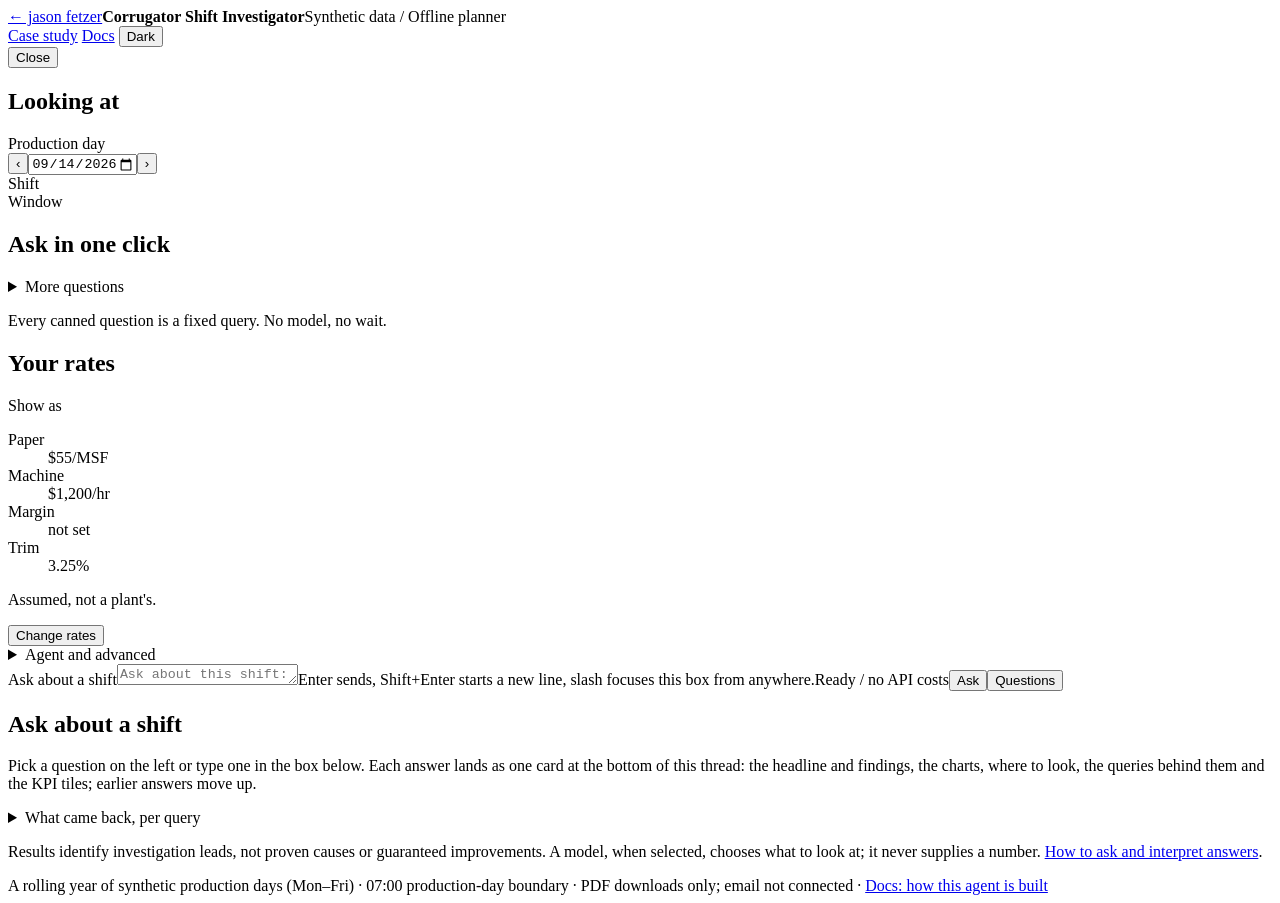
==== src/investigator/web/index.html @ 7dc9e1d8 "Merge pull request #120 from justfetz/claude/laughing-lamport-o7sme1 Case study: the one-page story " ====
<!doctype html>
<html lang="en"><head><script src="/theme.js"></script><meta charset="utf-8"><meta name="viewport" content="width=device-width, initial-scale=1, interactive-widget=resizes-content"><title>Corrugator Shift Investigator</title><link rel="stylesheet" href="/style.css"><script src="/trail.js" defer></script><script src="/money.js" defer></script><script src="/app.js" defer></script></head>
<body class="shell-page">
<header class="app"><div class="wrap">
<div class="brand"><a class="home" href="https://justfetz.github.io/">← jason fetzer</a><b>Corrugator Shift Investigator</b><span class="badge" id="mode-badge">Synthetic data / Offline planner</span></div>
<a class="top-link" href="/docs/case-study">Case study</a>
<a class="top-link" href="/docs">Docs</a>
<a id="evals-badge" class="evals-badge" href="/evals" hidden></a>
<button type="button" id="theme" class="theme-toggle" aria-pressed="false" title="Switch between light and dark theme">Dark</button>
</div></header>
<div class="shell">
<aside id="rail" class="rail" aria-label="Context and canned questions">
<button type="button" id="rail-close" class="secondary rail-close">Close</button>
<section class="panel" aria-label="Investigation scope">
<h2 class="panel-title">Looking at</h2>
<div class="field"><span class="field-label" id="day-label">Production day</span><div class="day-picker"><button type="button" id="day-prev" class="step" aria-label="Previous production day">‹</button><input id="day" type="date" min="2025-09-30" max="2026-09-30" value="2026-09-14" required aria-labelledby="day-label"><button type="button" id="day-next" class="step" aria-label="Next production day">›</button></div></div>
<p id="day-note" class="day-note" role="alert" hidden></p>
<div class="field"><span class="field-label" id="shift-label">Shift</span><div class="seg" id="shift-seg" role="group" aria-labelledby="shift-label"></div>
<select id="shift" hidden aria-hidden="true" tabindex="-1"><option value="1">1st / 07:00-15:00</option><option value="2" selected>2nd / 15:00-23:00</option><option value="3">3rd / 23:00-07:00</option></select>
<select id="scope" hidden aria-hidden="true" tabindex="-1"><option value="shift">One shift / 8 hours</option><option value="day">All shifts / full 24-hour day</option></select></div>
<div class="field"><span class="field-label" id="period-label">Window</span><div class="seg" id="period-seg" role="group" aria-labelledby="period-label"></div>
<select id="period" hidden aria-hidden="true" tabindex="-1"><option value="day">Production day</option><option value="week">Week ending on date</option><option value="month">Calendar month</option><option value="accounting">4-4-5 accounting period</option></select></div>
<p id="scope-help" class="scope-sentence" aria-live="polite"></p>
</section>
<section class="panel asks" aria-label="Canned questions">
<h2 class="panel-title">Ask in one click</h2>
<div class="canned-list" id="examples"></div>
<details class="more-questions" id="more-fold"><summary>More questions</summary><div class="canned-list" id="examples-more"></div></details>
<button id="report" class="canned" type="button" hidden title="The deterministic period report: output heatmap, daily matrix, recurring downtime and notes for the selected window">Period report</button>
<p class="panel-note">Every canned question is a fixed query. No model, no wait.</p>
</section>
<section class="panel rates" id="rates-panel" aria-label="Your rates">
<h2 class="panel-title" title="Assumed rates, not a plant's">Your rates</h2>
<div class="field units-field"><span class="field-label" id="units-label">Show as</span><div class="seg" id="units-seg" role="group" aria-labelledby="units-label"></div></div>
<dl class="rates-grid" id="rates-list"><dt>Paper</dt><dd>$55/MSF</dd><dt>Machine</dt><dd>$1,200/hr</dd><dt>Margin</dt><dd class="unset">not set</dd><dt>Trim</dt><dd>3.25%</dd></dl>
<form id="rates-form" class="rates-form" hidden novalidate aria-label="Change rates"><div id="rates-fields" class="rates-fields"></div><div class="rates-actions"><button id="rates-reset" class="secondary" type="button">Reset to the post's rates</button><button id="rates-done" type="submit">Done</button></div></form>
<p class="panel-note" id="rates-note">Assumed, not a plant's.</p>
<button id="rates-change" class="secondary" type="button" aria-expanded="false" aria-controls="rates-form">Change rates</button>
</section>
<details class="panel advanced" id="advanced"><summary>Agent and advanced</summary>
<label class="field mode-field"><span class="field-label">Agent for Ask the analyst</span><select id="mode"><option value="offline">Offline / free</option><option value="anthropic">Anthropic / your key</option><option value="openai">OpenAI / your key</option></select></label>
<label id="key-label" class="field" hidden><span id="key-label-text" class="field-label">API key (optional if configured on server)</span><input id="api-key" type="password" autocomplete="off" maxlength="512" placeholder="Used for this request only"></label>
<p class="panel-note" id="mode-help">Offline mode uses a small rule-based planner. No model calls or API charges.</p>
<label class="check switch"><input id="corrupt" type="checkbox"><span>Include a bad trim record</span><small>Injects one invalid setup into shift 2 so the affected metrics read Incomplete and the rejected value shows in the trail.</small></label>
<button id="reset" class="secondary" type="button">Clear the thread</button>
</details>
</aside>
<main>
<div class="composer"><button type="button" id="new-pill" class="new-pill" hidden aria-label="Jump to the newest answer">↓ new</button>
<form id="ask" class="askbar"><label for="question" class="sr-only">Ask about a shift</label><textarea id="question" rows="1" maxlength="2000" autocomplete="off" enterkeyhint="send" aria-describedby="ask-keys" placeholder="Ask about this shift: speed, downtime, waste, setups, orders, notes"></textarea><span id="ask-keys" class="sr-only">Enter sends, Shift+Enter starts a new line, slash focuses this box from anywhere.</span><span id="status" role="status">Ready / no API costs</span><button id="submit" type="submit">Ask</button><button id="analyst" class="secondary analyst" type="button" hidden title="A model picks the tools and writes the interpretation; every number still comes from the queries"><svg aria-hidden="true" width="16" height="16" viewBox="0 0 24 24" fill="none" stroke="currentColor" stroke-width="2" stroke-linecap="round" stroke-linejoin="round"><path d="M12 3v4M12 17v4M3 12h4M17 12h4M5.6 5.6l2.8 2.8M15.6 15.6l2.8 2.8M18.4 5.6l-2.8 2.8M8.4 15.6l-2.8 2.8"/></svg>Ask the analyst</button><button id="rail-toggle" class="secondary rail-toggle" type="button" aria-expanded="false" aria-controls="rail">Questions</button></form></div>
<div id="transcript" class="transcript" role="region" aria-label="Answers, oldest first; the newest is at the bottom">
<article id="card" class="card answer idle" aria-label="Answer" aria-busy="false">
<header class="card-head"><h2 id="card-title" tabindex="-1">Ask about a shift</h2><div id="card-meta" class="card-meta"></div></header>
<div id="messages" aria-live="polite"><p class="empty">Pick a question on the left or type one in the box below. Each answer lands as one card at the bottom of this thread: the headline and findings, the charts, where to look, the queries behind them and the KPI tiles; earlier answers move up.</p></div>
<div id="charts"></div>
<section id="money" class="money" aria-label="Where the money is, at your rates"></section>
<section id="look" class="look" aria-label="Where to look next in the records"></section>
<section id="queries" class="queries" aria-label="Queries that produced this answer"></section>
<div id="heatmaps" aria-label="Period output heatmap"></div>
<div id="kpis" class="kpis" aria-label="Period KPI tiles"></div>
<div id="metrics" class="metrics" aria-label="Shift KPI tiles"></div>
<section id="ledger" class="ledger" aria-label="The arithmetic behind the dollars"></section>
<footer id="card-foot" class="card-foot" hidden><span id="calls"></span><span class="report-actions"><a id="came-back" href="#execution">What came back, per query</a><button id="download" class="secondary" type="button">Markdown</button><button id="pdf" class="secondary" type="button">PDF</button></span></footer>
<div id="tables"></div>
<details id="execution"><summary>What came back, per query</summary><p class="muted">The full result of each query in the box above: window, coverage, excluded records and the result JSON. An execution trace of tools and results—not private model reasoning.</p><div id="context"></div><div id="trace"></div></details>
</article>
<div id="earlier" class="earlier-list" aria-label="Earlier answers"></div>
<p class="scope-note">Results identify investigation leads, not proven causes or guaranteed improvements. A model, when selected, chooses what to look at; it never supplies a number. <a href="/docs/asking-questions">How to ask and interpret answers</a>.</p>
<footer class="page-foot"><span id="dataset-range">A rolling year of synthetic production days (Mon–Fri)</span> · 07:00 production-day boundary · PDF downloads only; email not connected · <a href="/docs">Docs: how this agent is built</a><span id="evals-foot" hidden> · <a href="/evals">Golden evals: every case and the score history</a></span></footer>
</div>
</main>
</div>
</body></html>
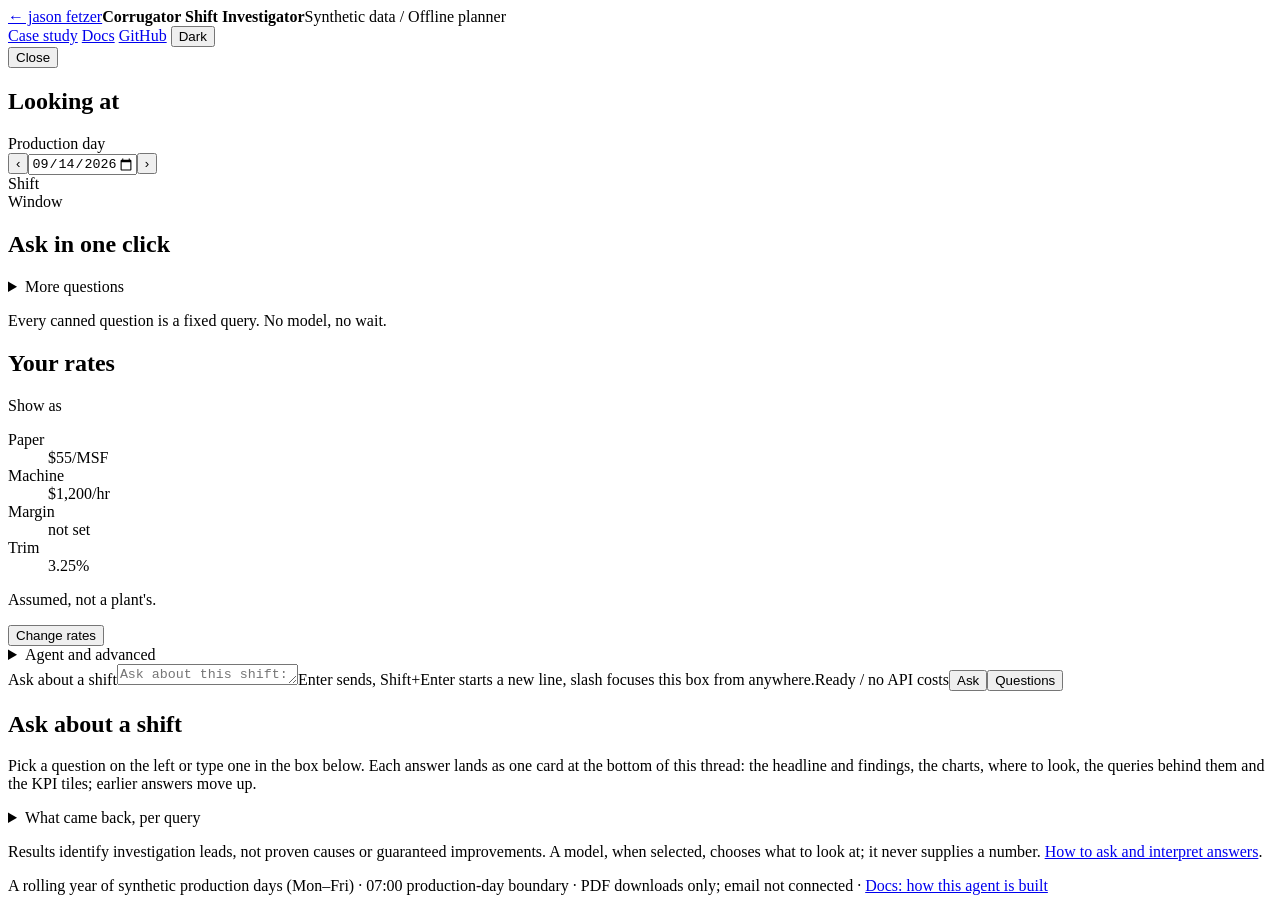
==== commit 37ca5c46: "Front door for recruiters: a one-screen README with a GIF and live links, the site links to the repo" ====
--- a/src/investigator/web/index.html
+++ b/src/investigator/web/index.html
@@ -5,6 +5,7 @@
 <div class="brand"><a class="home" href="https://justfetz.github.io/">← jason fetzer</a><b>Corrugator Shift Investigator</b><span class="badge" id="mode-badge">Synthetic data / Offline planner</span></div>
 <a class="top-link" href="/docs/case-study">Case study</a>
 <a class="top-link" href="/docs">Docs</a>
+<a class="top-link" href="https://github.com/justfetz/corrugator-shift-investigator" title="The source on GitHub">GitHub</a>
 <a id="evals-badge" class="evals-badge" href="/evals" hidden></a>
 <button type="button" id="theme" class="theme-toggle" aria-pressed="false" title="Switch between light and dark theme">Dark</button>
 </div></header>
@@ -66,7 +67,7 @@
 </article>
 <div id="earlier" class="earlier-list" aria-label="Earlier answers"></div>
 <p class="scope-note">Results identify investigation leads, not proven causes or guaranteed improvements. A model, when selected, chooses what to look at; it never supplies a number. <a href="/docs/asking-questions">How to ask and interpret answers</a>.</p>
-<footer class="page-foot"><span id="dataset-range">A rolling year of synthetic production days (Mon–Fri)</span> · 07:00 production-day boundary · PDF downloads only; email not connected · <a href="/docs">Docs: how this agent is built</a><span id="evals-foot" hidden> · <a href="/evals">Golden evals: every case and the score history</a></span></footer>
+<footer class="page-foot"><span id="dataset-range">A rolling year of synthetic production days (Mon–Fri)</span> · 07:00 production-day boundary · PDF downloads only; email not connected · <a href="/docs">Docs: how this agent is built</a><span id="evals-foot" hidden> · <a href="/evals">Golden evals: every case and the score history</a></span><span id="log-foot" hidden> · Questions are logged anonymously to improve the answers; the question log keeps no IP address, browser details or cookies (<a href="/docs/data#the-question-log">what is kept</a>)</span></footer>
 </div>
 </main>
 </div>
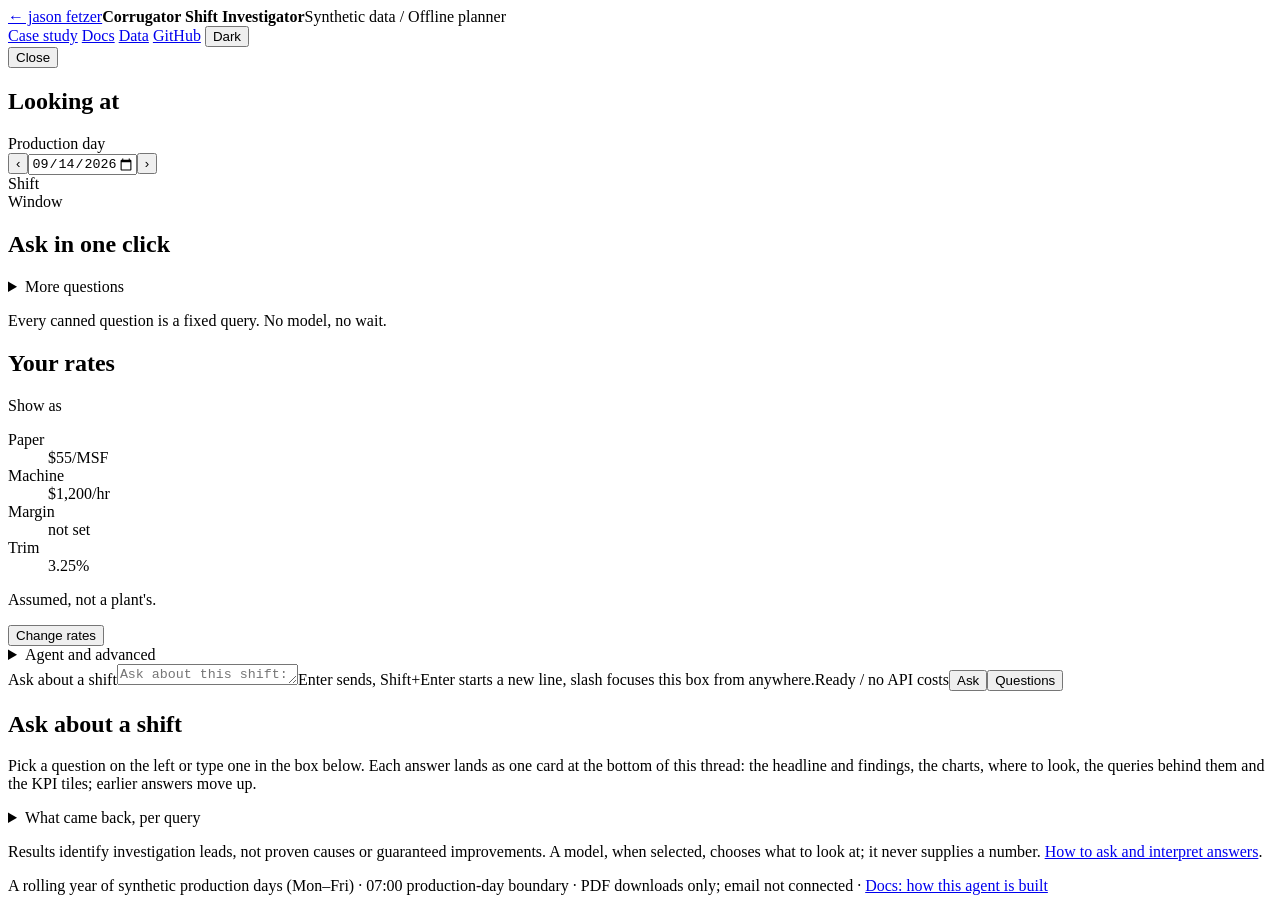
==== commit 7ca20444: "/data: browse the tables every answer reads, and receipts link to the rows behind a figure (#142) - " ====
--- a/src/investigator/web/index.html
+++ b/src/investigator/web/index.html
@@ -5,6 +5,7 @@
 <div class="brand"><a class="home" href="https://justfetz.github.io/">← jason fetzer</a><b>Corrugator Shift Investigator</b><span class="badge" id="mode-badge">Synthetic data / Offline planner</span></div>
 <a class="top-link" href="/docs/case-study">Case study</a>
 <a class="top-link" href="/docs">Docs</a>
+<a class="top-link" href="/data" title="The tables every answer reads: schema, meaning and rows">Data</a>
 <a class="top-link" href="https://github.com/justfetz/corrugator-shift-investigator" title="The source on GitHub">GitHub</a>
 <a id="evals-badge" class="evals-badge" href="/evals" hidden></a>
 <button type="button" id="theme" class="theme-toggle" aria-pressed="false" title="Switch between light and dark theme">Dark</button>
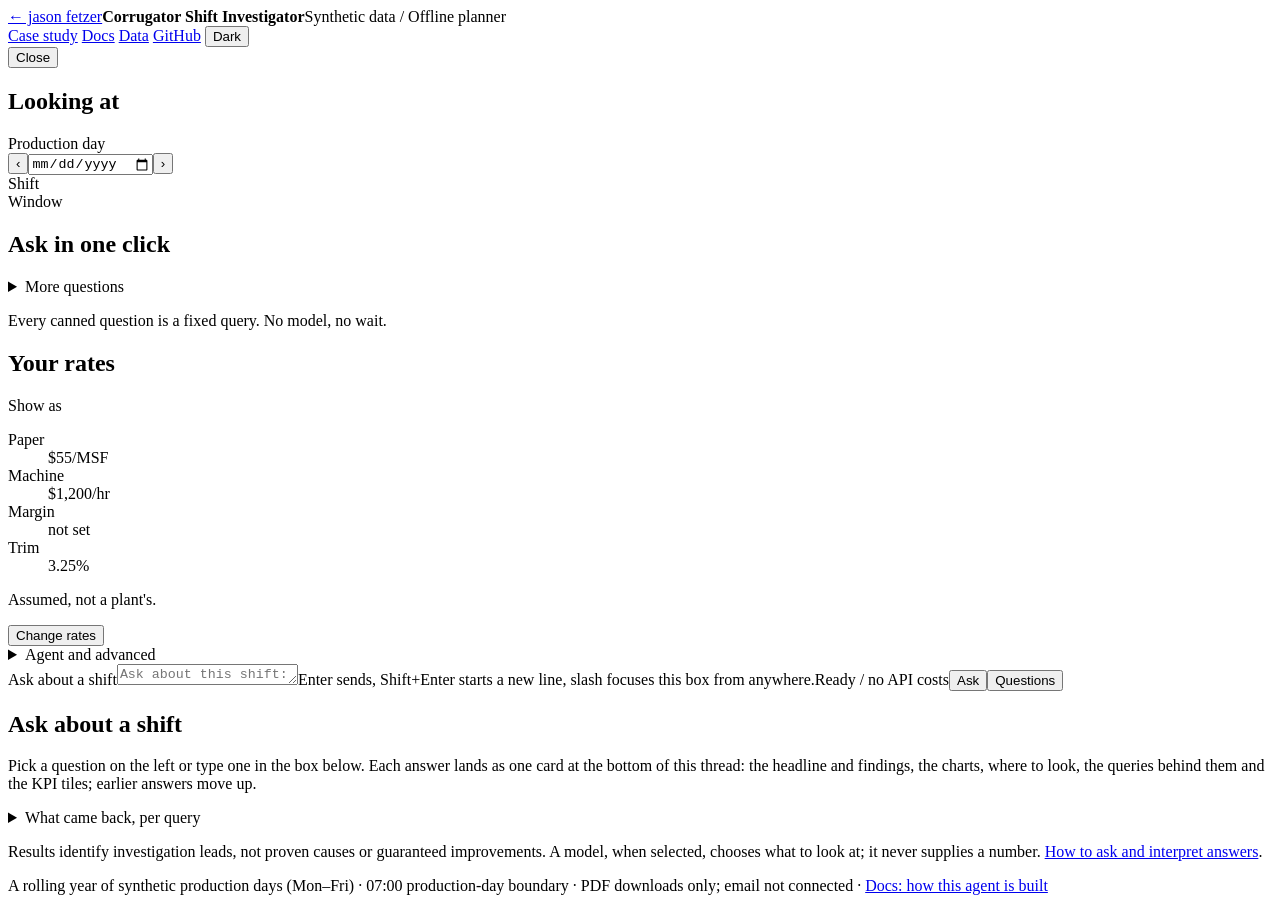
==== commit f6ecfe3b: "The page opens on the store's last production day, shift 1; Week, Month and 4-4-5 grey out the day p" ====
--- a/src/investigator/web/index.html
+++ b/src/investigator/web/index.html
@@ -15,10 +15,10 @@
 <button type="button" id="rail-close" class="secondary rail-close">Close</button>
 <section class="panel" aria-label="Investigation scope">
 <h2 class="panel-title">Looking at</h2>
-<div class="field"><span class="field-label" id="day-label">Production day</span><div class="day-picker"><button type="button" id="day-prev" class="step" aria-label="Previous production day">‹</button><input id="day" type="date" min="2025-09-30" max="2026-09-30" value="2026-09-14" required aria-labelledby="day-label"><button type="button" id="day-next" class="step" aria-label="Next production day">›</button></div></div>
+<div class="field"><span class="field-label" id="day-label">Production day</span><div class="day-picker"><button type="button" id="day-prev" class="step" aria-label="Previous production day">‹</button><input id="day" type="date" required aria-labelledby="day-label"><button type="button" id="day-next" class="step" aria-label="Next production day">›</button></div></div>
 <p id="day-note" class="day-note" role="alert" hidden></p>
 <div class="field"><span class="field-label" id="shift-label">Shift</span><div class="seg" id="shift-seg" role="group" aria-labelledby="shift-label"></div>
-<select id="shift" hidden aria-hidden="true" tabindex="-1"><option value="1">1st / 07:00-15:00</option><option value="2" selected>2nd / 15:00-23:00</option><option value="3">3rd / 23:00-07:00</option></select>
+<select id="shift" hidden aria-hidden="true" tabindex="-1"><option value="1">1st / 07:00-15:00</option><option value="2">2nd / 15:00-23:00</option><option value="3">3rd / 23:00-07:00</option></select>
 <select id="scope" hidden aria-hidden="true" tabindex="-1"><option value="shift">One shift / 8 hours</option><option value="day">All shifts / full 24-hour day</option></select></div>
 <div class="field"><span class="field-label" id="period-label">Window</span><div class="seg" id="period-seg" role="group" aria-labelledby="period-label"></div>
 <select id="period" hidden aria-hidden="true" tabindex="-1"><option value="day">Production day</option><option value="week">Week ending on date</option><option value="month">Calendar month</option><option value="accounting">4-4-5 accounting period</option></select></div>
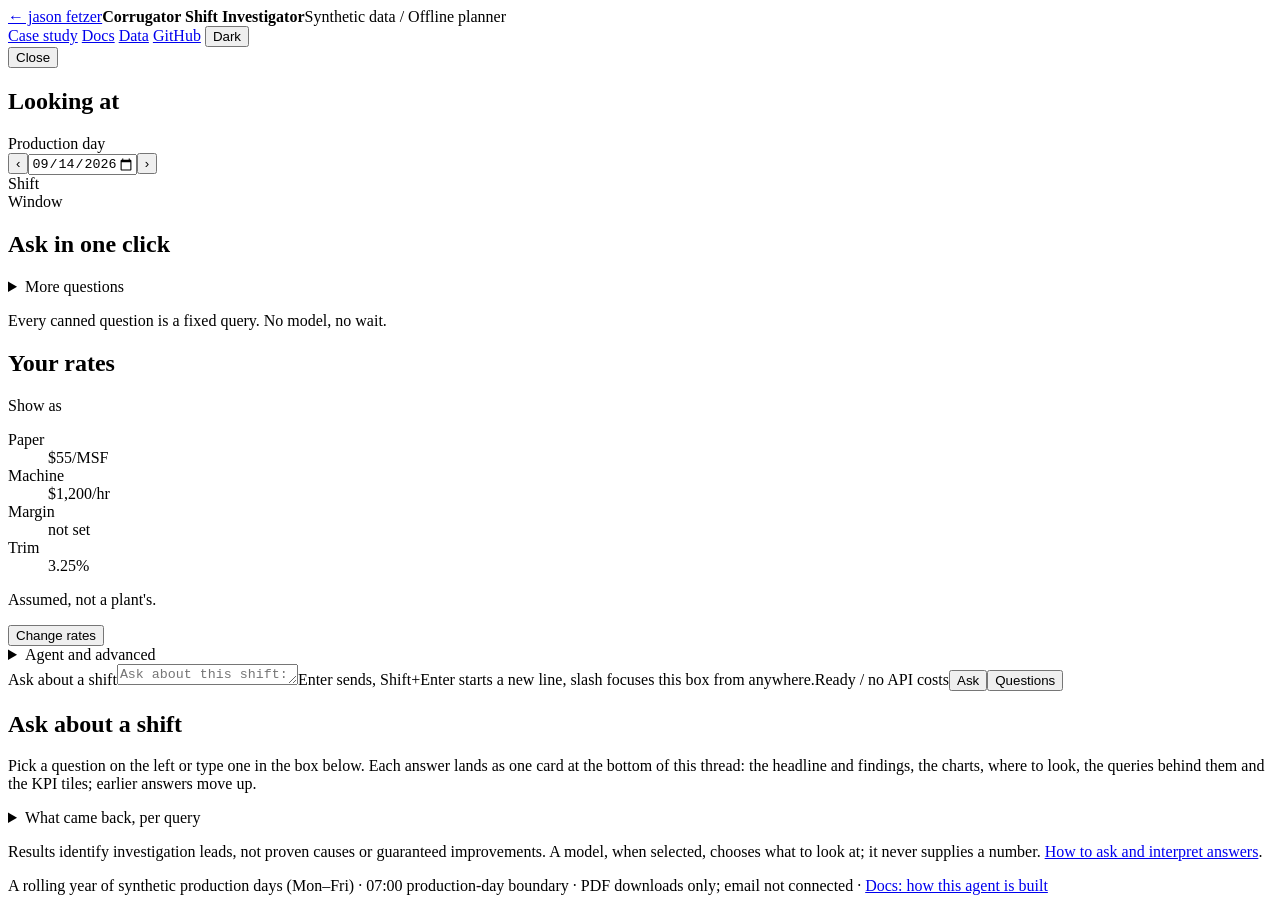
==== commit dc899b3b: "Merge origin/main (#151, the data browser) into issue-153-consumed-words Co-Authored-By: Claude Opus" ====
--- a/src/investigator/web/index.html
+++ b/src/investigator/web/index.html
@@ -15,10 +15,10 @@
 <button type="button" id="rail-close" class="secondary rail-close">Close</button>
 <section class="panel" aria-label="Investigation scope">
 <h2 class="panel-title">Looking at</h2>
-<div class="field"><span class="field-label" id="day-label">Production day</span><div class="day-picker"><button type="button" id="day-prev" class="step" aria-label="Previous production day">‹</button><input id="day" type="date" required aria-labelledby="day-label"><button type="button" id="day-next" class="step" aria-label="Next production day">›</button></div></div>
+<div class="field"><span class="field-label" id="day-label">Production day</span><div class="day-picker"><button type="button" id="day-prev" class="step" aria-label="Previous production day">‹</button><input id="day" type="date" min="2025-09-30" max="2026-09-30" value="2026-09-14" required aria-labelledby="day-label"><button type="button" id="day-next" class="step" aria-label="Next production day">›</button></div></div>
 <p id="day-note" class="day-note" role="alert" hidden></p>
 <div class="field"><span class="field-label" id="shift-label">Shift</span><div class="seg" id="shift-seg" role="group" aria-labelledby="shift-label"></div>
-<select id="shift" hidden aria-hidden="true" tabindex="-1"><option value="1">1st / 07:00-15:00</option><option value="2">2nd / 15:00-23:00</option><option value="3">3rd / 23:00-07:00</option></select>
+<select id="shift" hidden aria-hidden="true" tabindex="-1"><option value="1">1st / 07:00-15:00</option><option value="2" selected>2nd / 15:00-23:00</option><option value="3">3rd / 23:00-07:00</option></select>
 <select id="scope" hidden aria-hidden="true" tabindex="-1"><option value="shift">One shift / 8 hours</option><option value="day">All shifts / full 24-hour day</option></select></div>
 <div class="field"><span class="field-label" id="period-label">Window</span><div class="seg" id="period-seg" role="group" aria-labelledby="period-label"></div>
 <select id="period" hidden aria-hidden="true" tabindex="-1"><option value="day">Production day</option><option value="week">Week ending on date</option><option value="month">Calendar month</option><option value="accounting">4-4-5 accounting period</option></select></div>
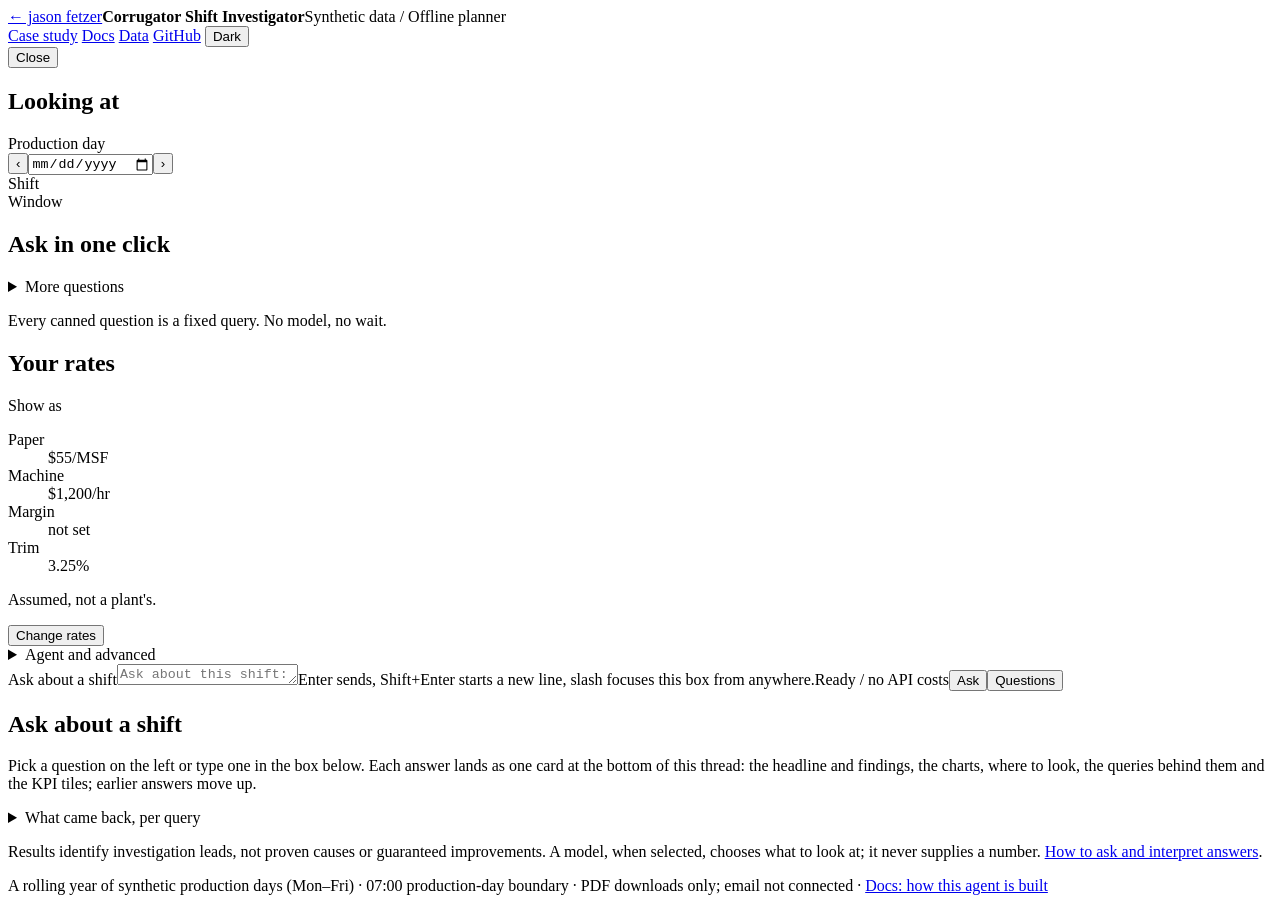
==== commit 64843939: "Merge pull request #154 from justfetz/issue-137-landing-default The page opens on the store's last p" ====
--- a/src/investigator/web/index.html
+++ b/src/investigator/web/index.html
@@ -15,10 +15,10 @@
 <button type="button" id="rail-close" class="secondary rail-close">Close</button>
 <section class="panel" aria-label="Investigation scope">
 <h2 class="panel-title">Looking at</h2>
-<div class="field"><span class="field-label" id="day-label">Production day</span><div class="day-picker"><button type="button" id="day-prev" class="step" aria-label="Previous production day">‹</button><input id="day" type="date" min="2025-09-30" max="2026-09-30" value="2026-09-14" required aria-labelledby="day-label"><button type="button" id="day-next" class="step" aria-label="Next production day">›</button></div></div>
+<div class="field"><span class="field-label" id="day-label">Production day</span><div class="day-picker"><button type="button" id="day-prev" class="step" aria-label="Previous production day">‹</button><input id="day" type="date" required aria-labelledby="day-label"><button type="button" id="day-next" class="step" aria-label="Next production day">›</button></div></div>
 <p id="day-note" class="day-note" role="alert" hidden></p>
 <div class="field"><span class="field-label" id="shift-label">Shift</span><div class="seg" id="shift-seg" role="group" aria-labelledby="shift-label"></div>
-<select id="shift" hidden aria-hidden="true" tabindex="-1"><option value="1">1st / 07:00-15:00</option><option value="2" selected>2nd / 15:00-23:00</option><option value="3">3rd / 23:00-07:00</option></select>
+<select id="shift" hidden aria-hidden="true" tabindex="-1"><option value="1">1st / 07:00-15:00</option><option value="2">2nd / 15:00-23:00</option><option value="3">3rd / 23:00-07:00</option></select>
 <select id="scope" hidden aria-hidden="true" tabindex="-1"><option value="shift">One shift / 8 hours</option><option value="day">All shifts / full 24-hour day</option></select></div>
 <div class="field"><span class="field-label" id="period-label">Window</span><div class="seg" id="period-seg" role="group" aria-labelledby="period-label"></div>
 <select id="period" hidden aria-hidden="true" tabindex="-1"><option value="day">Production day</option><option value="week">Week ending on date</option><option value="month">Calendar month</option><option value="accounting">4-4-5 accounting period</option></select></div>
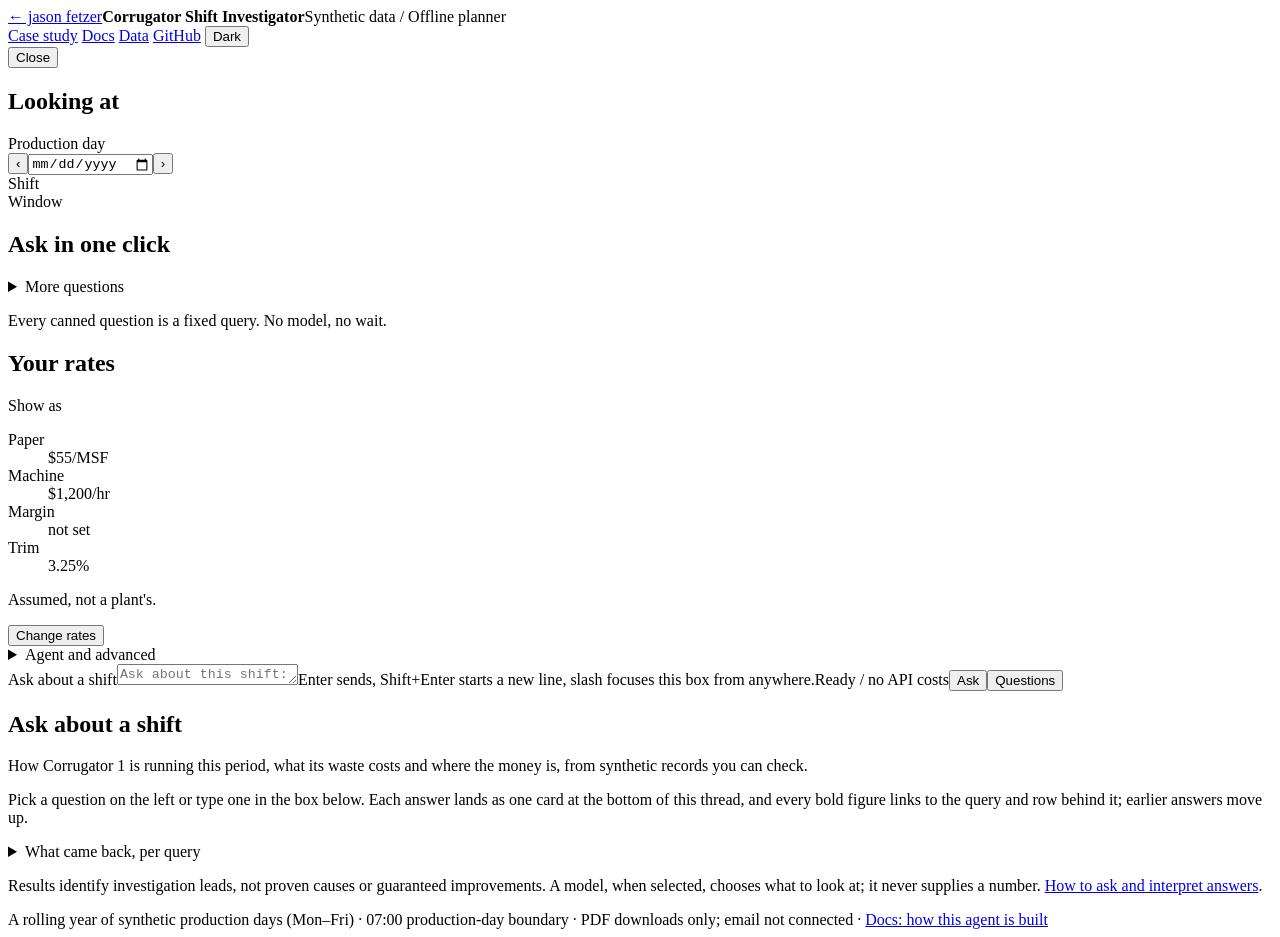
==== commit 7fbae44f: "The landing opens with the owner's one line: how Corrugator 1 is running, what waste costs and where" ====
--- a/src/investigator/web/index.html
+++ b/src/investigator/web/index.html
@@ -53,7 +53,7 @@
 <div id="transcript" class="transcript" role="region" aria-label="Answers, oldest first; the newest is at the bottom">
 <article id="card" class="card answer idle" aria-label="Answer" aria-busy="false">
 <header class="card-head"><h2 id="card-title" tabindex="-1">Ask about a shift</h2><div id="card-meta" class="card-meta"></div></header>
-<div id="messages" aria-live="polite"><p class="empty">Pick a question on the left or type one in the box below. Each answer lands as one card at the bottom of this thread: the headline and findings, the charts, where to look, the queries behind them and the KPI tiles; earlier answers move up.</p></div>
+<div id="messages" aria-live="polite"><p class="orient">How Corrugator 1 is running this period, what its waste costs and where the money is, from synthetic records you can check.</p><p class="empty">Pick a question on the left or type one in the box below. Each answer lands as one card at the bottom of this thread, and every bold figure links to the query and row behind it; earlier answers move up.</p></div>
 <div id="charts"></div>
 <section id="money" class="money" aria-label="Where the money is, at your rates"></section>
 <section id="look" class="look" aria-label="Where to look next in the records"></section>
